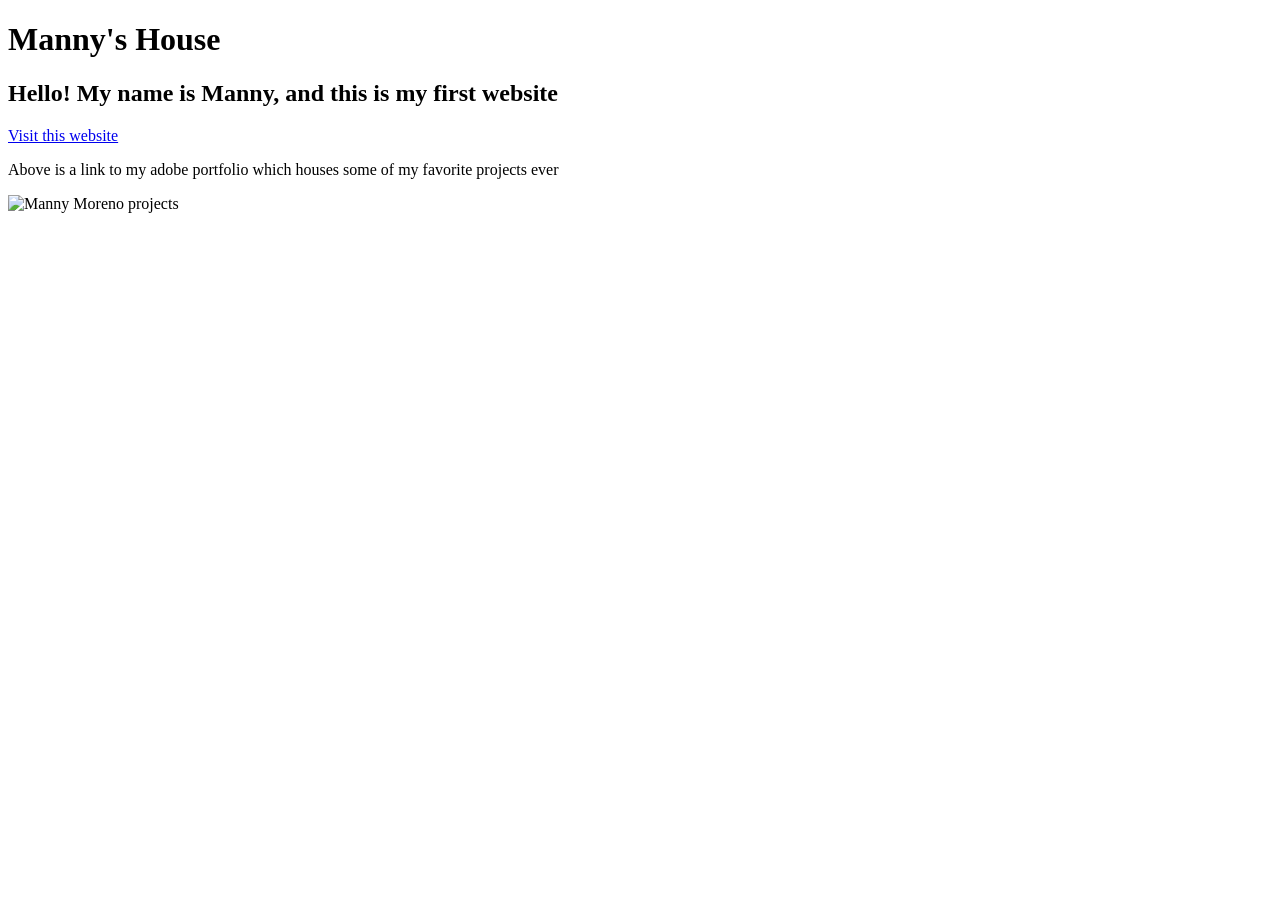
==== index.html @ 6fb064dd "Add files via upload" ====
<!DOCTYPE html>

<h1> Manny's House </h1>
<h2> Hello! My name is Manny, and this is my first website </h2>
<a href="http://mmoreno1960a29.myportfolio.com/">Visit this website</a>
<p>Above is a link to my adobe portfolio which houses some of my favorite projects ever</p>
<img src="manny-moreno-class-website/drowned2@2x copy.jpg" alt="Manny Moreno projects">
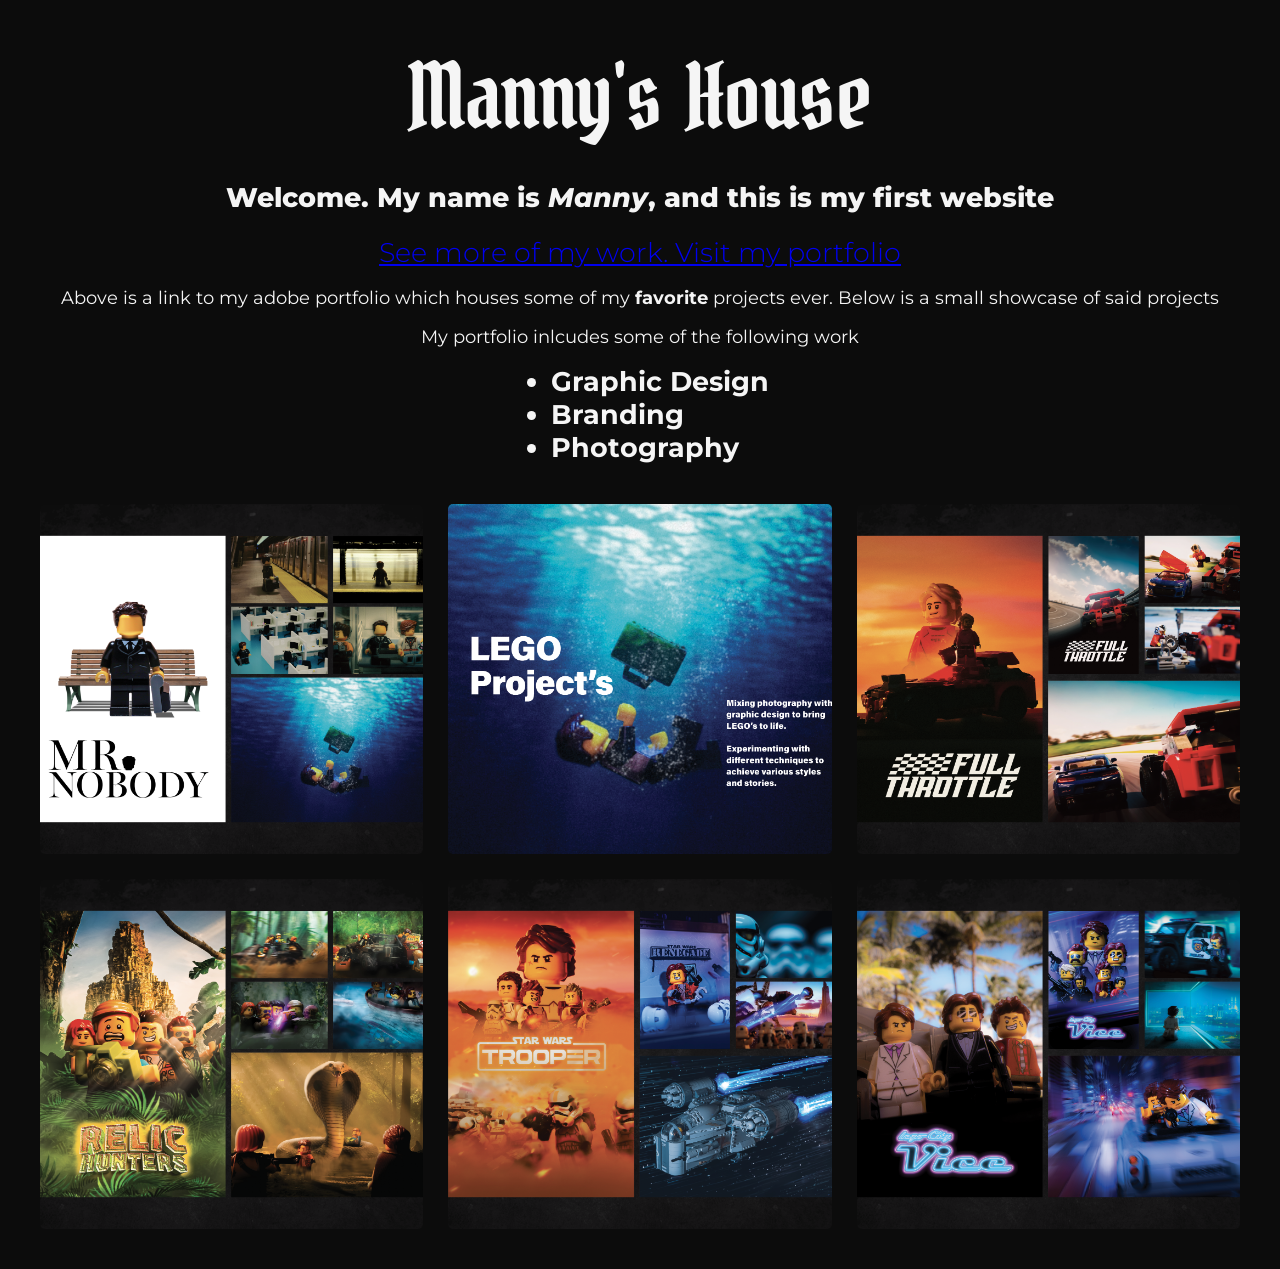
==== commit 09eabc4b: "My Class Website" ====
--- a/index.html
+++ b/index.html
@@ -1,7 +1,33 @@
 <!DOCTYPE html>
+<head>
+<link rel="stylesheet" href="style.css">
+<link rel="preconnect" href="https://fonts.googleapis.com">
+<link rel="preconnect" href="https://fonts.gstatic.com" crossorigin>
+<link href="https://fonts.googleapis.com/css2?family=Bokor&family=Gilda+Display&family=Gloock&family=Great+Vibes&family=Indie+Flower&family=Londrina+Sketch&family=Montserrat:ital,wght@0,100..900;1,100..900&family=Tinos:ital,wght@0,400;0,700;1,400;1,700&display=swap" rel="stylesheet">
+</head>
 
+<body>
 <h1> Manny's House </h1>
-<h2> Hello! My name is Manny, and this is my first website </h2>
-<a href="http://mmoreno1960a29.myportfolio.com/">Visit this website</a>
-<p>Above is a link to my adobe portfolio which houses some of my favorite projects ever</p>
-<img src="manny-moreno-class-website/drowned2@2x copy.jpg" alt="Manny Moreno projects">+<h2> Welcome. My name is <em>Manny</em>, and this is my first website </h2>
+<a href="http://mmoreno1960a29.myportfolio.com/">See more of my work. Visit my portfolio</a>
+
+<p>Above is a link to my adobe portfolio which houses some of my <b>favorite</b> projects ever. Below is a small showcase of said projects</p>
+
+<p>My portfolio inlcudes some of the following work</p>
+
+<ul>
+  <li>Graphic Design</li>
+  <li>Branding</li>
+  <li>Photography</li>
+</ul>
+</body>
+
+<div class="photo-grid">
+    <img src="PORTFOLIO_PICS/PORTFOLIO_PICS2.png" alt="Photo 1">
+    <img src="PORTFOLIO_PICS/PORTFOLIO_PICS.png" alt="Photo 2">
+    <img src="PORTFOLIO_PICS/PORTFOLIO_PICS3.png" alt="Photo 3">
+    <img src="PORTFOLIO_PICS/PORTFOLIO_PICS4.png" alt="Photo 4">
+    <img src="PORTFOLIO_PICS/PORTFOLIO_PICS5.png" alt="Photo 5">
+    <img src="PORTFOLIO_PICS/PORTFOLIO_PICS6.png" alt="Photo 6">
+</div>
+
--- a/style.css
+++ b/style.css
@@ -0,0 +1,77 @@
+h1 {
+  text-align: center;
+  font-size: 10ch;
+  font-family: "Bokor", system-ui;
+  font-weight: 400;
+  font-style: normal;
+  margin: 20px;
+  margin-bottom: 0px;
+  margin-top: 20px;
+}
+h2{ 
+  text-align: center;
+  font-family: "Montserrat", sans-serif;
+  font-optical-sizing: auto;
+  font-weight: 800; 
+  font-style: normal;
+  font-size: 3ch;
+  margin-top: 0px;
+}
+a { 
+    display: block;
+    text-align: center;
+    font-family: "Montserrat", sans-serif;
+    font-optical-sizing: auto;
+    font-weight: 300; 
+    font-style: normal;
+    font-size: 3ch;
+a:link 
+    color: lightblue;
+}
+a:visited {
+    color: lightblue;
+}
+a:hover {
+    color: white;
+}
+
+p {
+    text-align: center;
+    font-family: "Montserrat", sans-serif;
+    font-optical-sizing: auto;
+    font-weight: 400; 
+    font-style: normal;
+    font-size: 2ch;
+}
+
+ul{
+    width: fit-content;
+    margin: 0 auto;
+    text-align: left;
+    font-family: "Montserrat", sans-serif;
+    font-optical-sizing: auto;
+    font-weight: 700; 
+    font-style: normal;
+    font-size: 3ch;
+}
+
+body{
+    background-color: #0C0C0C;
+    color:whitesmoke;
+     font-family: Arial, Helvetica, sans-serif;
+}
+
+.photo-grid {
+    display: grid;
+    grid-template-columns: repeat(3, 1fr);
+    gap: 25px;
+    width: 95%;
+    margin: 40px auto;
+}
+
+.photo-grid img {
+    width: 100%;
+    height: 350px;
+    object-fit: cover;
+    border-radius: 5px;
+}
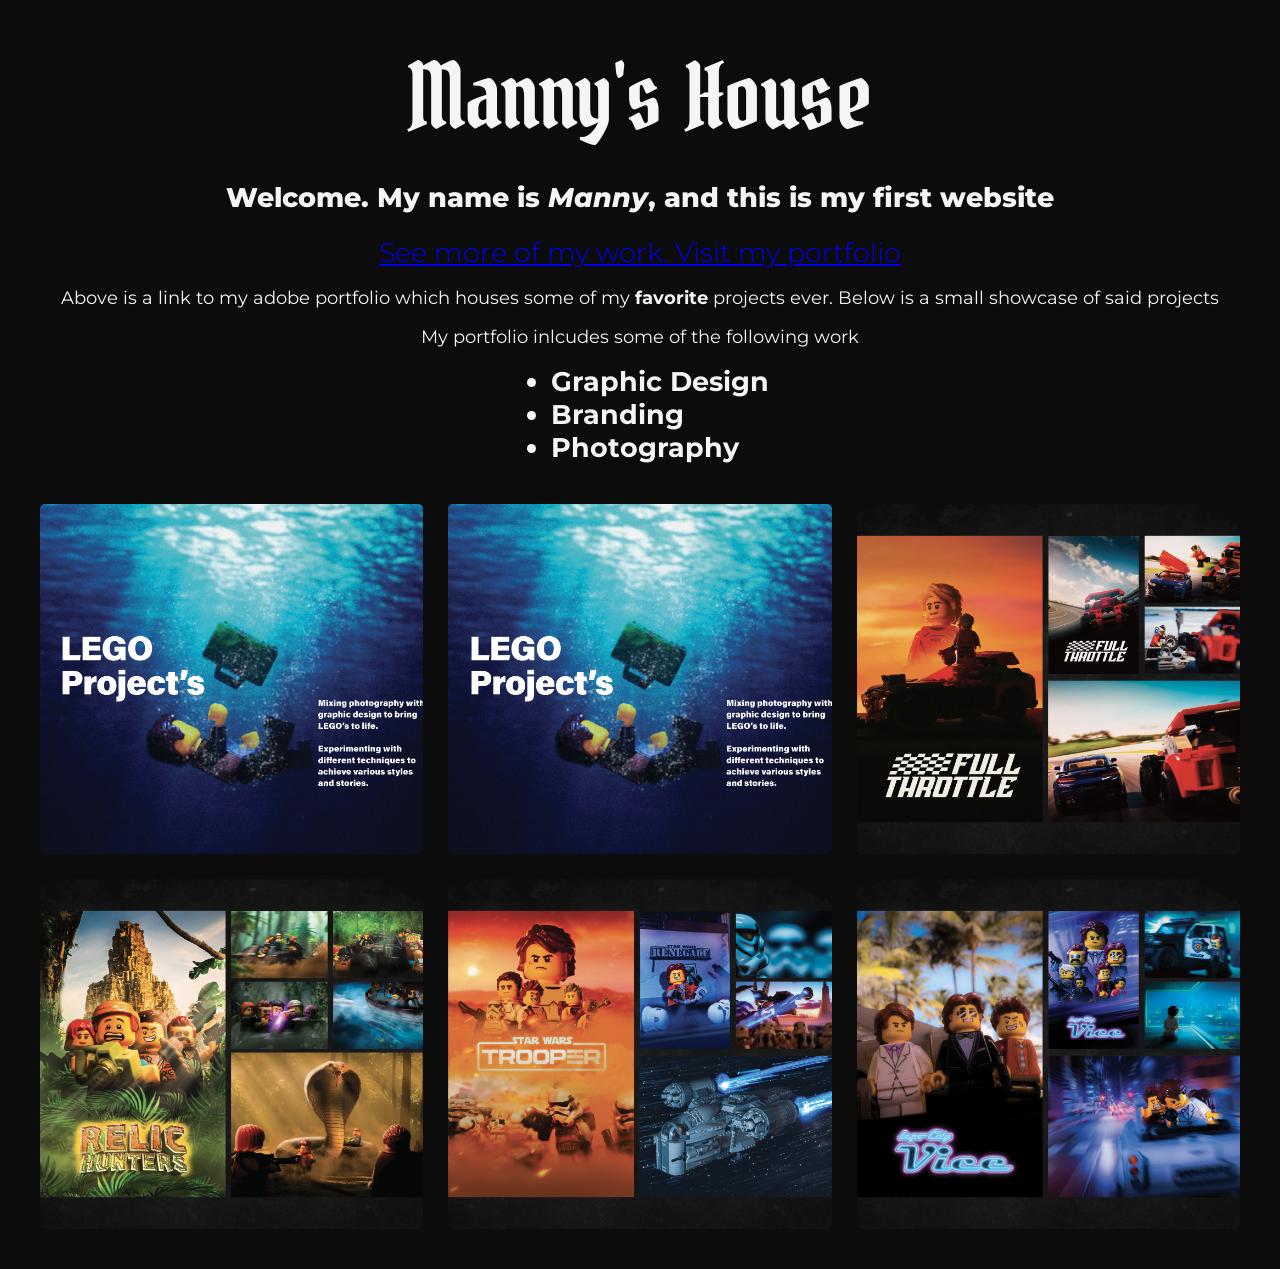
==== commit a6d0b8d5: "Images in Folders" ====
--- a/index.html
+++ b/index.html
@@ -23,7 +23,7 @@
 </body>
 
 <div class="photo-grid">
-    <img src="PORTFOLIO_PICS/PORTFOLIO_PICS2.png" alt="Photo 1">
+    <img src="PORTFOLIO_PICS/PORTFOLIO_PICS.png" alt="Photo 1">
     <img src="PORTFOLIO_PICS/PORTFOLIO_PICS.png" alt="Photo 2">
     <img src="PORTFOLIO_PICS/PORTFOLIO_PICS3.png" alt="Photo 3">
     <img src="PORTFOLIO_PICS/PORTFOLIO_PICS4.png" alt="Photo 4">
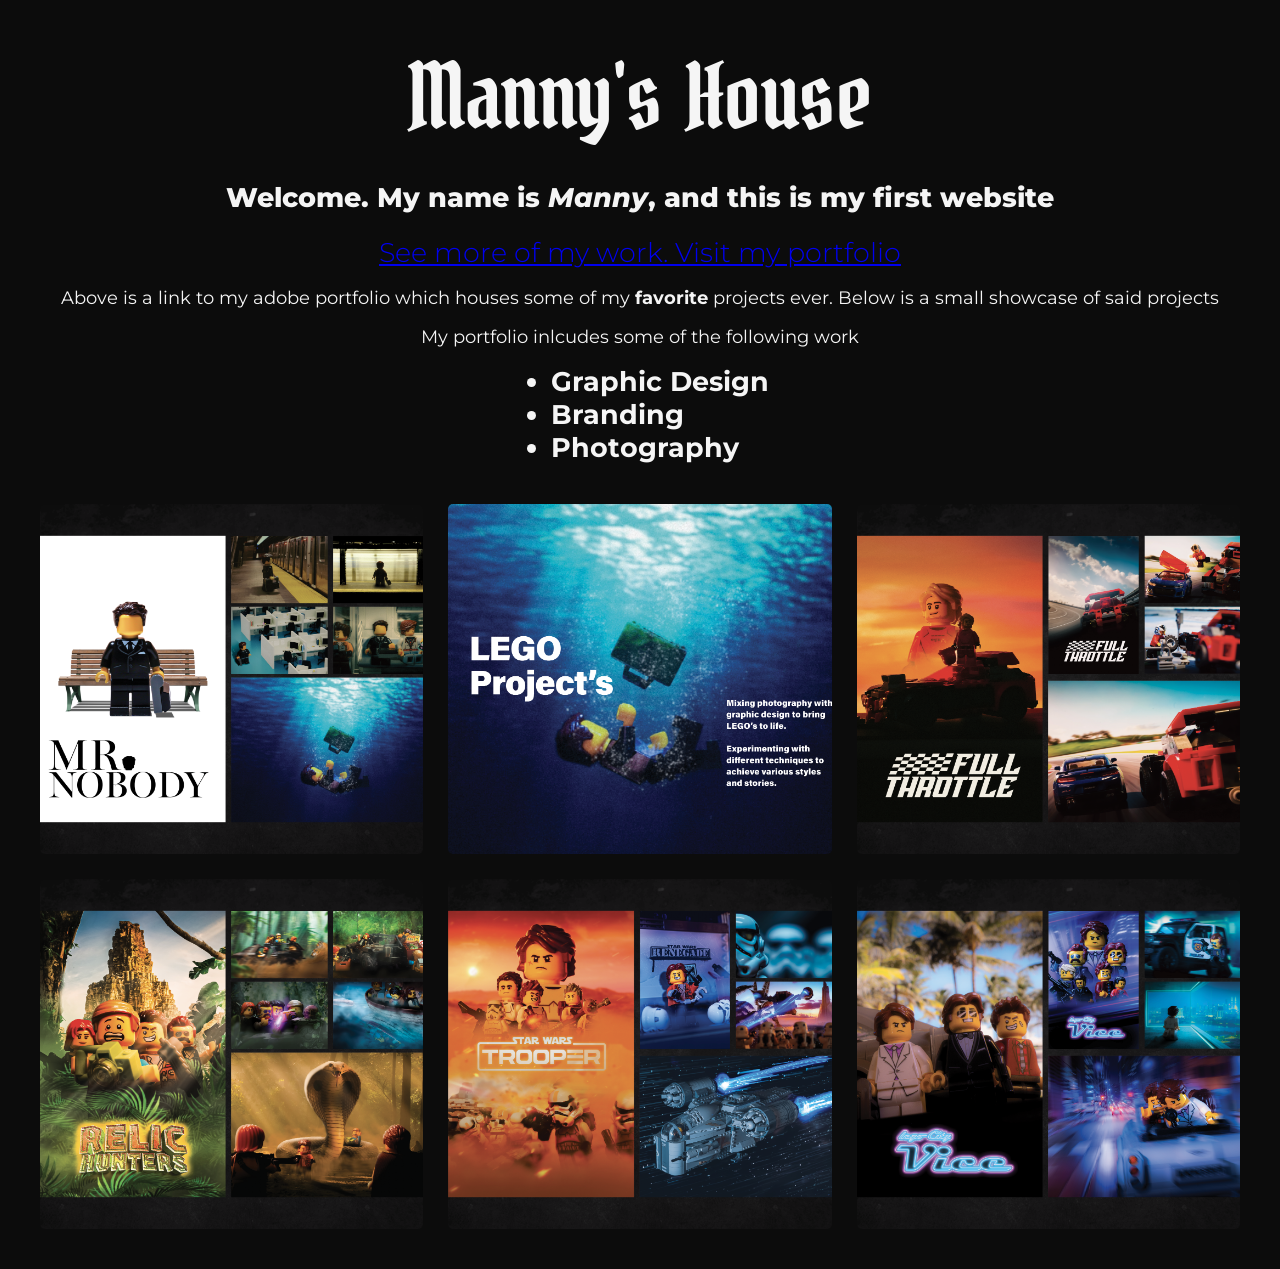
==== commit 540b65ac: "Fixed Photo One" ====
--- a/index.html
+++ b/index.html
@@ -23,7 +23,7 @@
 </body>
 
 <div class="photo-grid">
-    <img src="PORTFOLIO_PICS/PORTFOLIO_PICS.png" alt="Photo 1">
+    <img src="PORTFOLIO_PICS/PORTFOLIO_PICS2.png" alt="Photo 1">
     <img src="PORTFOLIO_PICS/PORTFOLIO_PICS.png" alt="Photo 2">
     <img src="PORTFOLIO_PICS/PORTFOLIO_PICS3.png" alt="Photo 3">
     <img src="PORTFOLIO_PICS/PORTFOLIO_PICS4.png" alt="Photo 4">
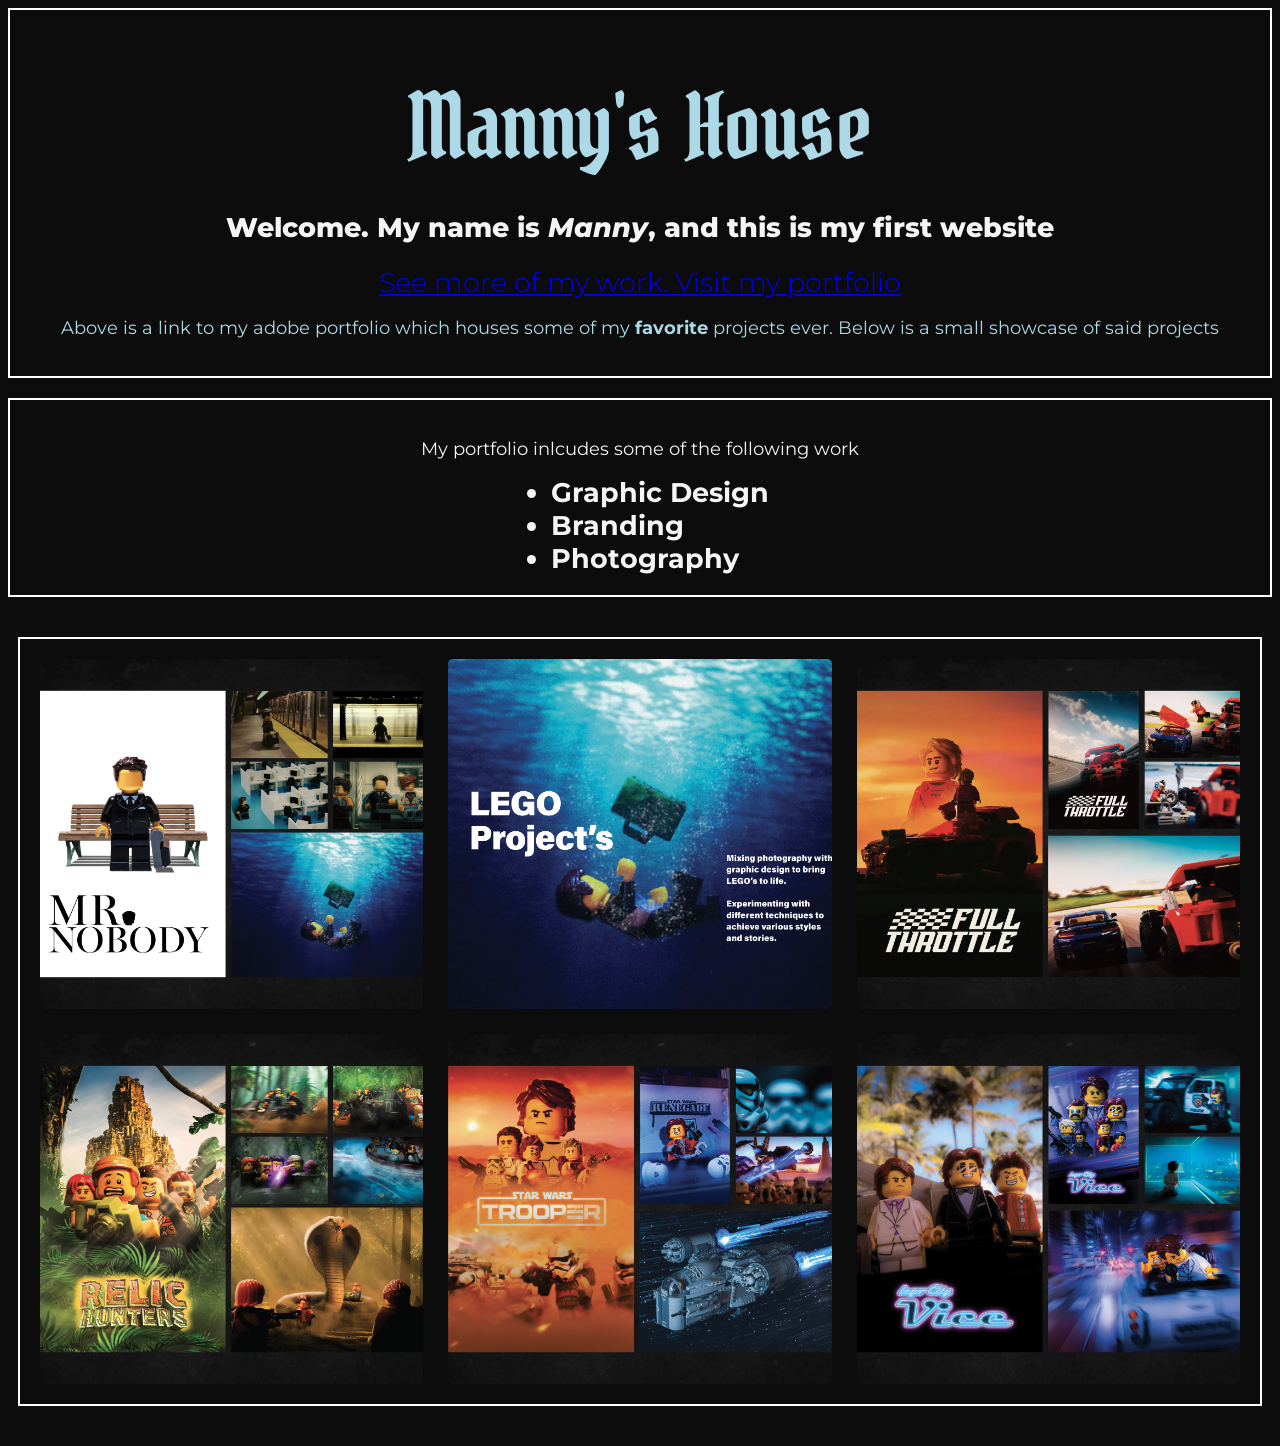
==== commit 6001f673: "UPDATE" ====
--- a/index.html
+++ b/index.html
@@ -6,13 +6,15 @@
 <link href="https://fonts.googleapis.com/css2?family=Bokor&family=Gilda+Display&family=Gloock&family=Great+Vibes&family=Indie+Flower&family=Londrina+Sketch&family=Montserrat:ital,wght@0,100..900;1,100..900&family=Tinos:ital,wght@0,400;0,700;1,400;1,700&display=swap" rel="stylesheet">
 </head>
 
+<div>
 <body>
-<h1> Manny's House </h1>
+<h1 id="page-title"> Manny's House </h1>
 <h2> Welcome. My name is <em>Manny</em>, and this is my first website </h2>
 <a href="http://mmoreno1960a29.myportfolio.com/">See more of my work. Visit my portfolio</a>
+<p class="highlight">Above is a link to my adobe portfolio which houses some of my <b>favorite</b> projects ever. Below is a small showcase of said projects</p>
+</div>
 
-<p>Above is a link to my adobe portfolio which houses some of my <b>favorite</b> projects ever. Below is a small showcase of said projects</p>
-
+<div>
 <p>My portfolio inlcudes some of the following work</p>
 
 <ul>
@@ -20,7 +22,10 @@
   <li>Branding</li>
   <li>Photography</li>
 </ul>
-</body>
+</div>
+
+
+
 
 <div class="photo-grid">
     <img src="PORTFOLIO_PICS/PORTFOLIO_PICS2.png" alt="Photo 1">
@@ -30,4 +35,4 @@
     <img src="PORTFOLIO_PICS/PORTFOLIO_PICS5.png" alt="Photo 5">
     <img src="PORTFOLIO_PICS/PORTFOLIO_PICS6.png" alt="Photo 6">
 </div>
-
+</body>
--- a/style.css
+++ b/style.css
@@ -25,6 +25,7 @@
     font-weight: 300; 
     font-style: normal;
     font-size: 3ch;
+    transition: 0.3s ease;
 a:link 
     color: lightblue;
 }
@@ -33,7 +34,11 @@
 }
 a:hover {
     color: white;
+    transform: scale(1.05);
 }
+
+
+
 
 p {
     text-align: center;
@@ -61,6 +66,7 @@
      font-family: Arial, Helvetica, sans-serif;
 }
 
+
 .photo-grid {
     display: grid;
     grid-template-columns: repeat(3, 1fr);
@@ -74,4 +80,18 @@
     height: 350px;
     object-fit: cover;
     border-radius: 5px;
+}
+
+div {
+    border: 2px solid white;
+    margin-bottom: 20px;
+    padding: 20px;
+}
+
+#page-title {
+    color: lightblue;
+}
+
+.highlight {
+    color: lightblue;
 }
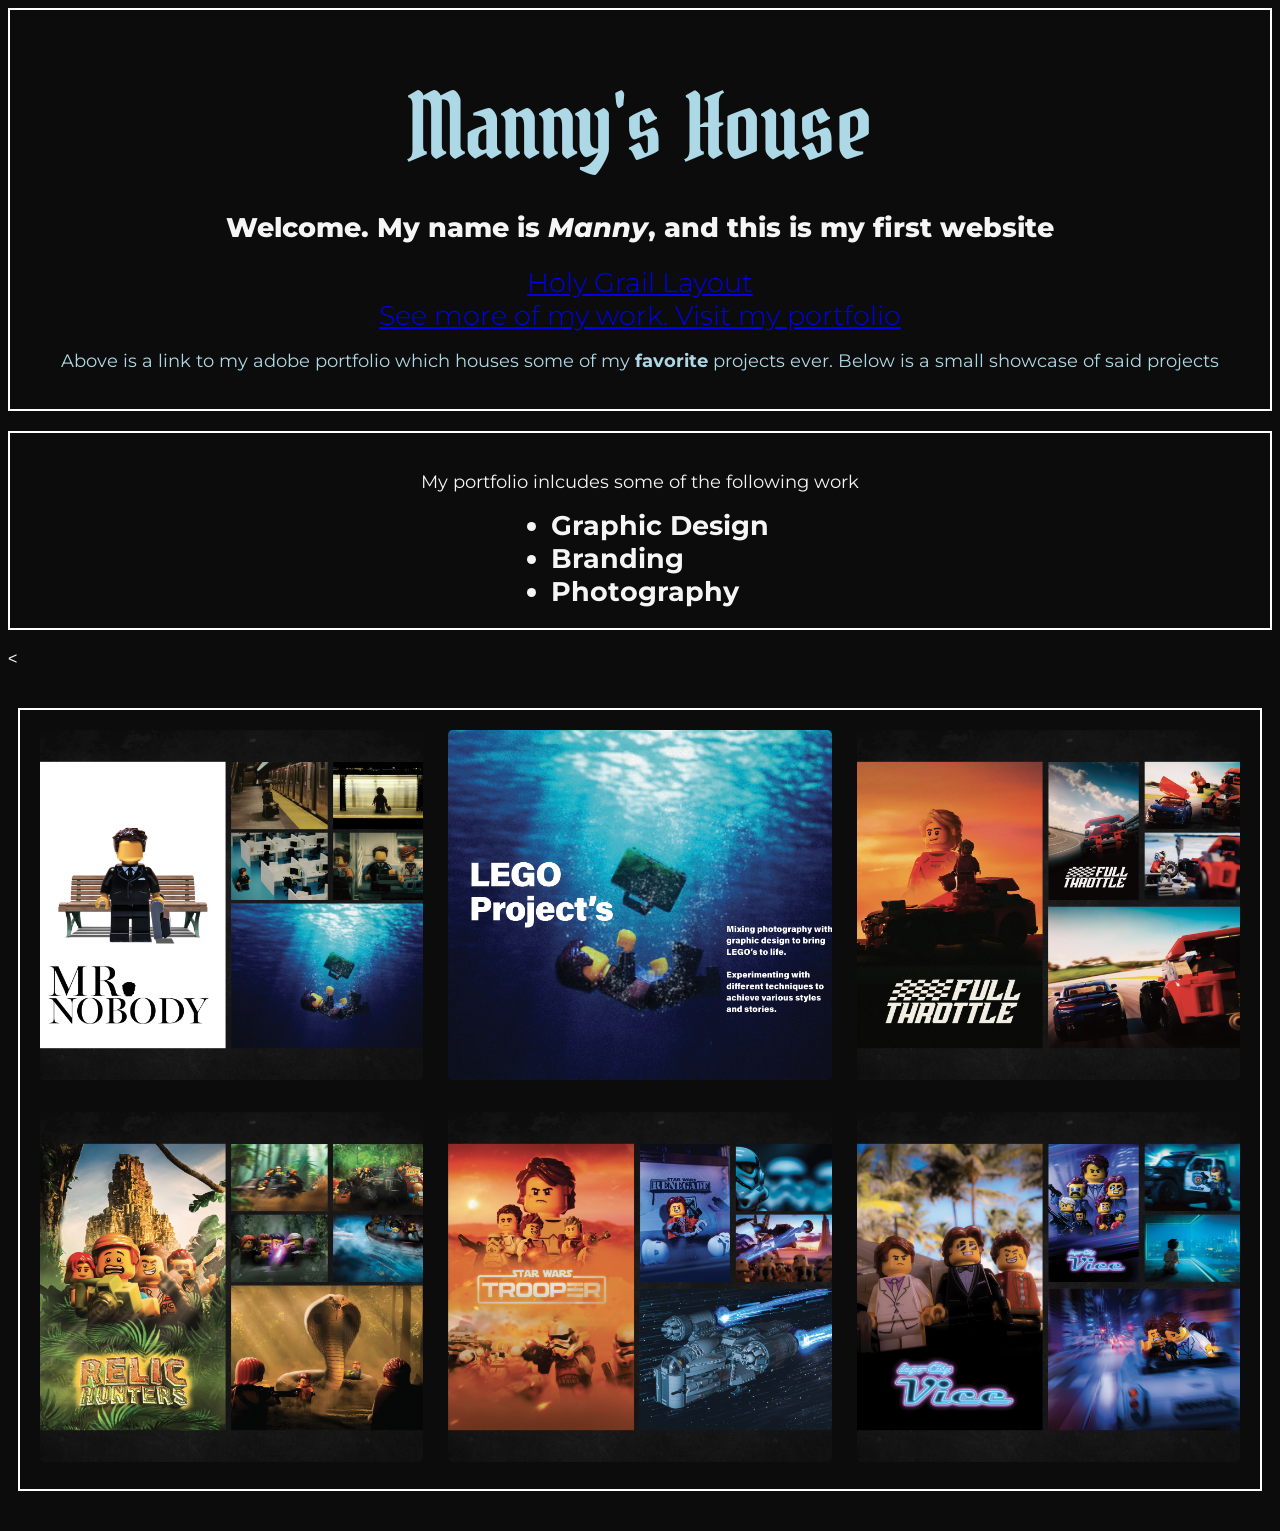
==== commit 37a3dcc8: "update" ====
--- a/index.html
+++ b/index.html
@@ -10,6 +10,7 @@
 <body>
 <h1 id="page-title"> Manny's House </h1>
 <h2> Welcome. My name is <em>Manny</em>, and this is my first website </h2>
+<a href="holy-grail.html">Holy Grail Layout</a>
 <a href="http://mmoreno1960a29.myportfolio.com/">See more of my work. Visit my portfolio</a>
 <p class="highlight">Above is a link to my adobe portfolio which houses some of my <b>favorite</b> projects ever. Below is a small showcase of said projects</p>
 </div>
@@ -27,12 +28,31 @@
 
 
 
-<div class="photo-grid">
-    <img src="PORTFOLIO_PICS/PORTFOLIO_PICS2.png" alt="Photo 1">
-    <img src="PORTFOLIO_PICS/PORTFOLIO_PICS.png" alt="Photo 2">
-    <img src="PORTFOLIO_PICS/PORTFOLIO_PICS3.png" alt="Photo 3">
-    <img src="PORTFOLIO_PICS/PORTFOLIO_PICS4.png" alt="Photo 4">
-    <img src="PORTFOLIO_PICS/PORTFOLIO_PICS5.png" alt="Photo 5">
-    <img src="PORTFOLIO_PICS/PORTFOLIO_PICS6.png" alt="Photo 6">
+<<div class="photo-grid">
+
+    <a href="PORTFOLIO_PICS/PORTFOLIO_PICS2.png" target="_blank">
+        <img src="PORTFOLIO_PICS/PORTFOLIO_PICS2.png" alt="Photo 1">
+    </a>
+
+    <a href="PORTFOLIO_PICS/PORTFOLIO_PICS.png" target="_blank">
+        <img src="PORTFOLIO_PICS/PORTFOLIO_PICS.png" alt="Photo 2">
+    </a>
+
+    <a href="PORTFOLIO_PICS/PORTFOLIO_PICS3.png" target="_blank">
+        <img src="PORTFOLIO_PICS/PORTFOLIO_PICS3.png" alt="Photo 3">
+    </a>
+
+    <a href="PORTFOLIO_PICS/PORTFOLIO_PICS4.png" target="_blank">
+        <img src="PORTFOLIO_PICS/PORTFOLIO_PICS4.png" alt="Photo 4">
+    </a>
+
+    <a href="PORTFOLIO_PICS/PORTFOLIO_PICS5.png" target="_blank">
+        <img src="PORTFOLIO_PICS/PORTFOLIO_PICS5.png" alt="Photo 5">
+    </a>
+
+    <a href="PORTFOLIO_PICS/PORTFOLIO_PICS6.png" target="_blank">
+        <img src="PORTFOLIO_PICS/PORTFOLIO_PICS6.png" alt="Photo 6">
+    </a>
+
 </div>
-</body>
+
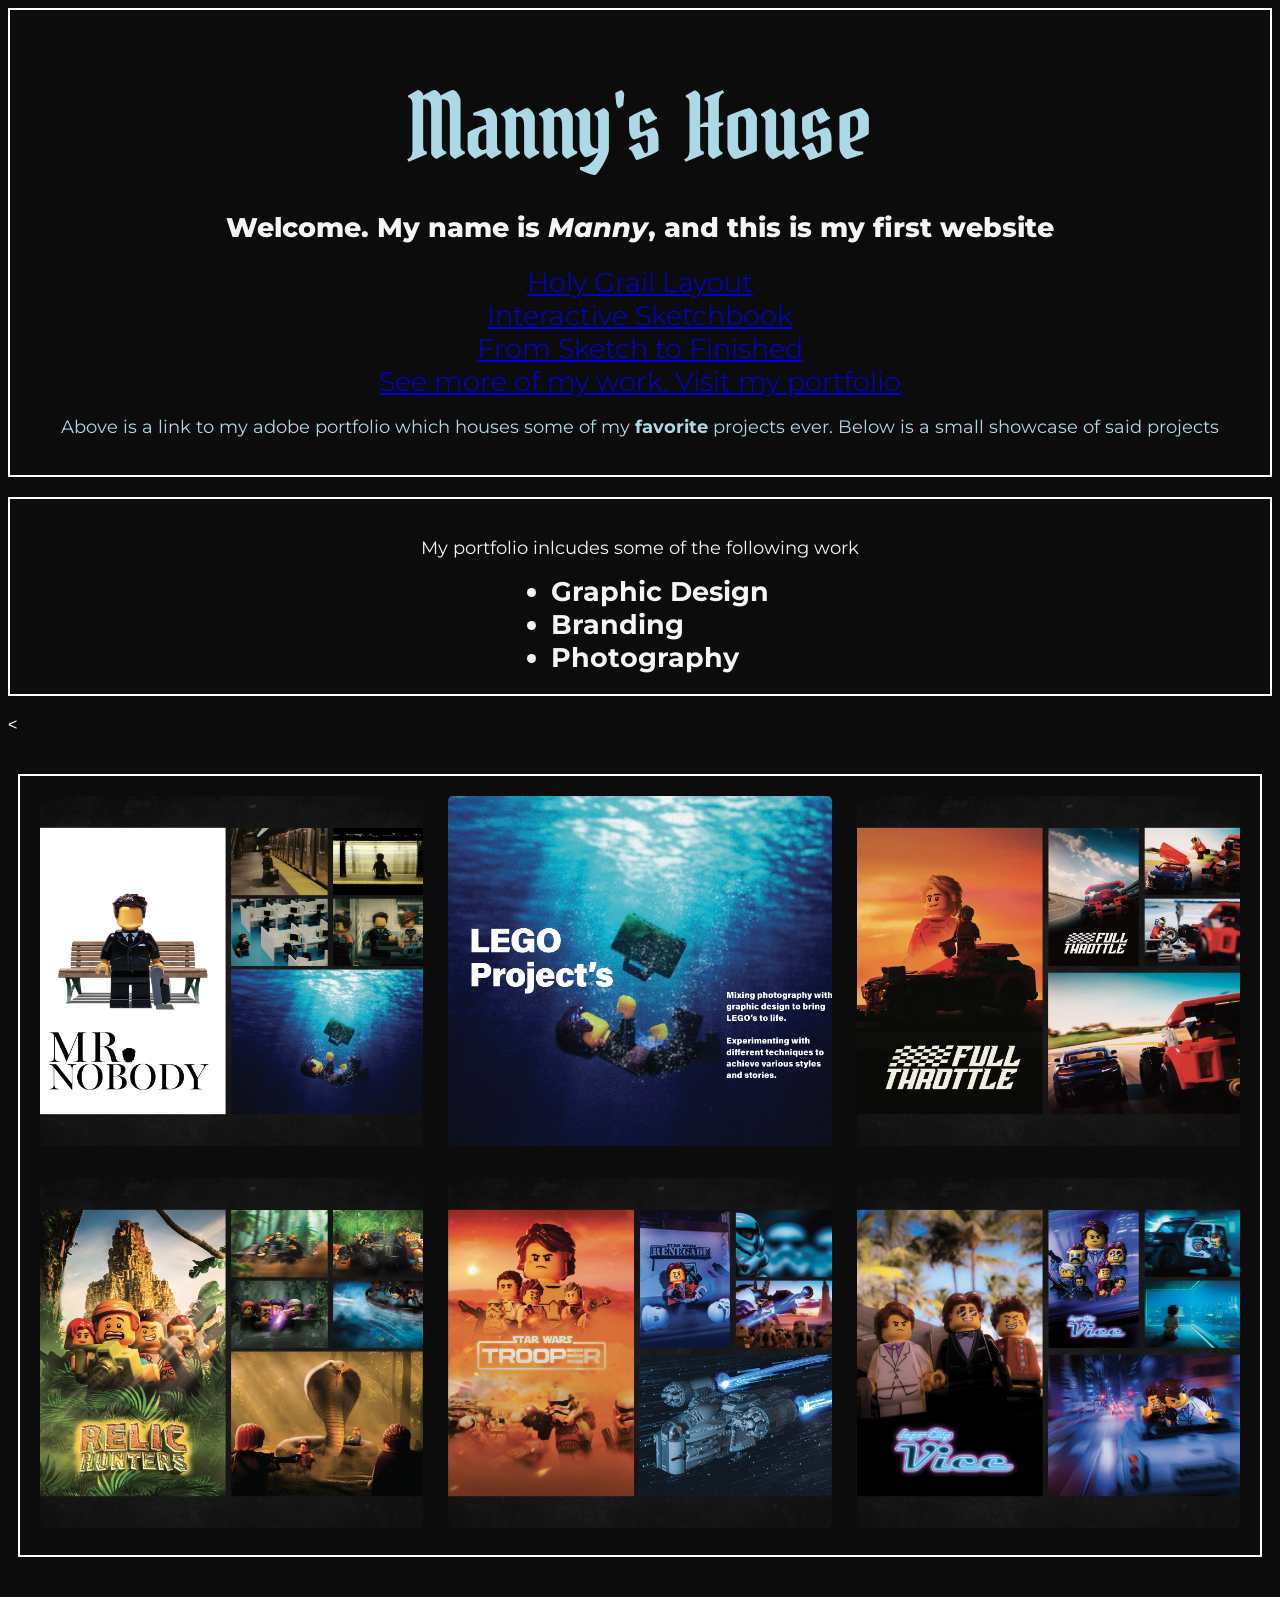
==== commit c9cc7d62: "done" ====
--- a/index.html
+++ b/index.html
@@ -11,6 +11,8 @@
 <h1 id="page-title"> Manny's House </h1>
 <h2> Welcome. My name is <em>Manny</em>, and this is my first website </h2>
 <a href="holy-grail.html">Holy Grail Layout</a>
+<a href="AI_SKETCHBOOK.html">Interactive Sketchbook</a>
+<a href="function.html">From Sketch to Finished</a>
 <a href="http://mmoreno1960a29.myportfolio.com/">See more of my work. Visit my portfolio</a>
 <p class="highlight">Above is a link to my adobe portfolio which houses some of my <b>favorite</b> projects ever. Below is a small showcase of said projects</p>
 </div>
